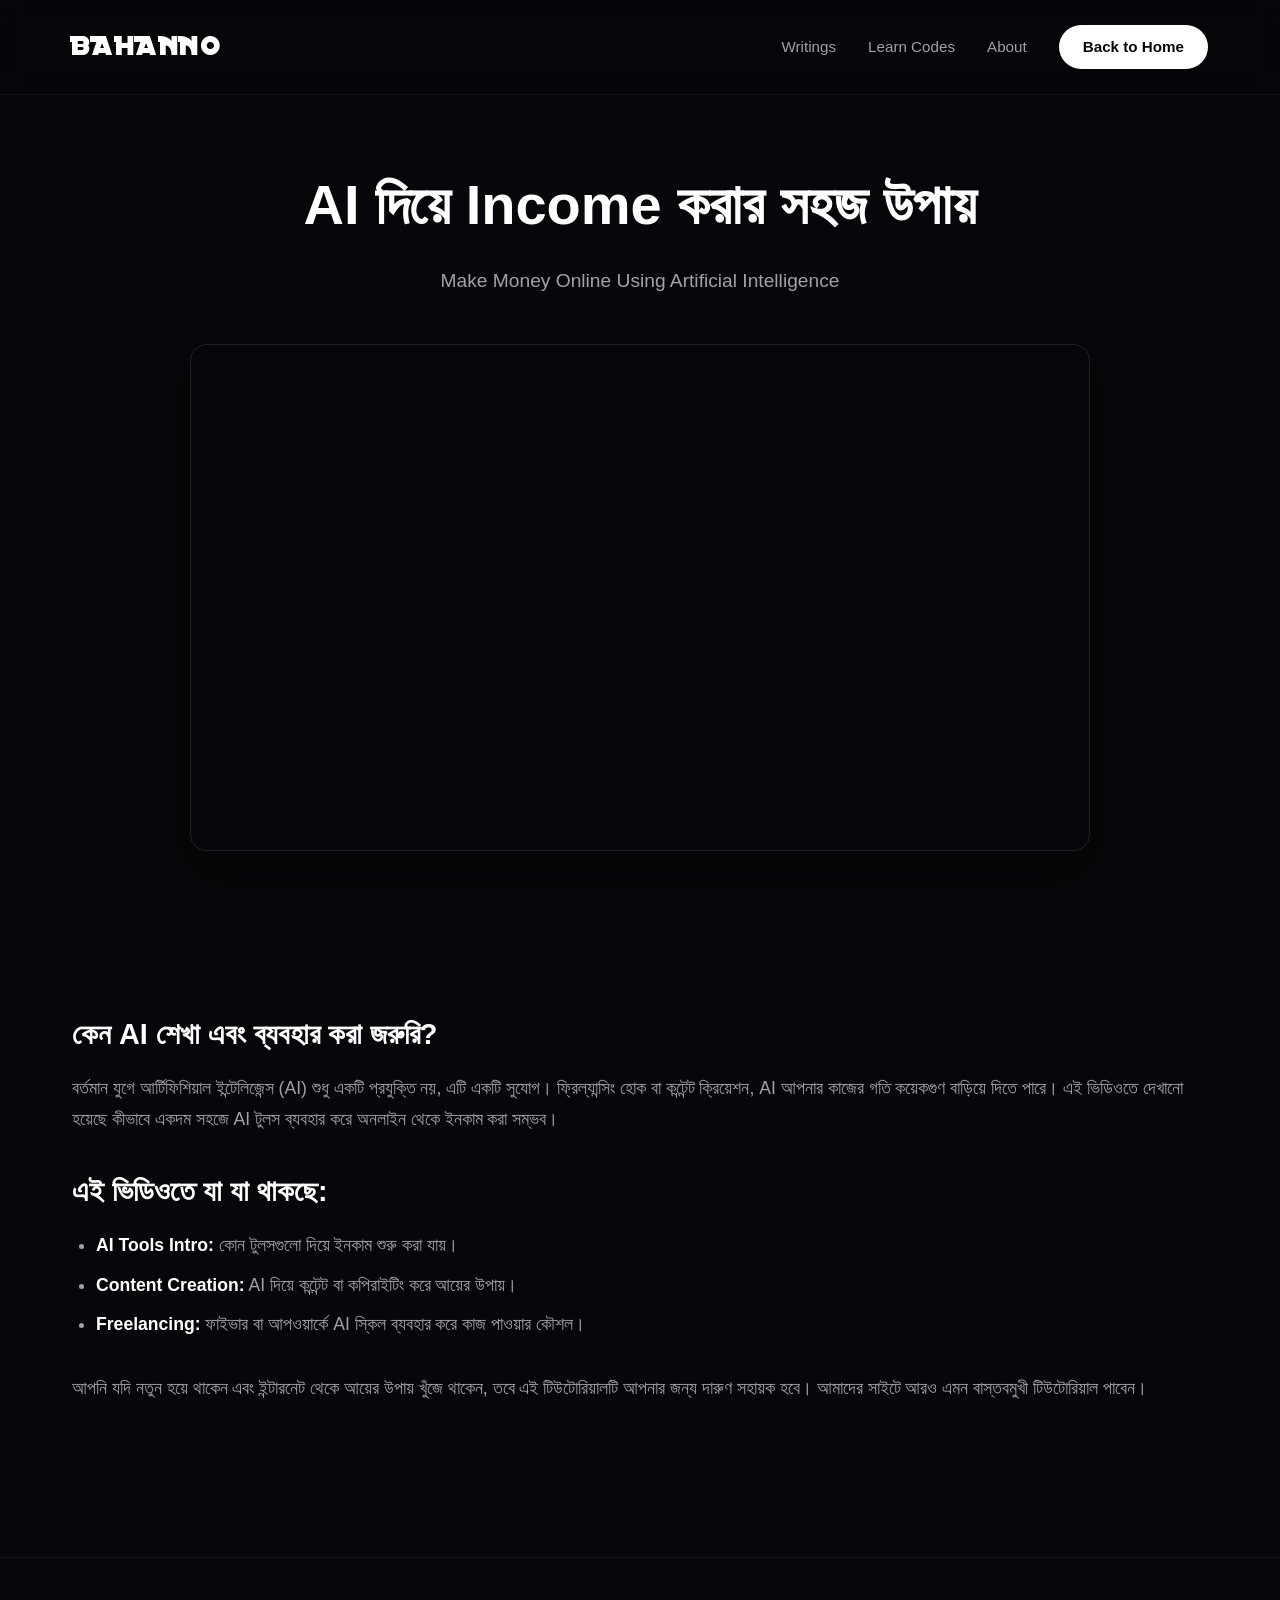
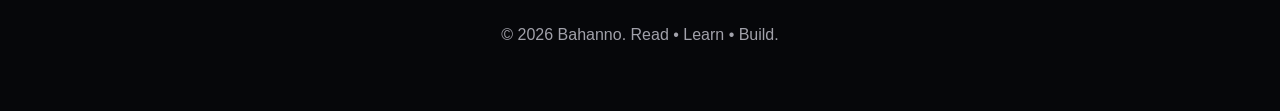
==== ai-income.html @ 99057a52 "Feat: Added AI Income video tutorial page and implemented video grid on homepage" ====
<!DOCTYPE html>
<html lang="bn">
<head>
    <meta charset="UTF-8">
    <meta name="viewport" content="width=device-width, initial-scale=1.0">
    <title>AI দিয়ে Income করার সহজ উপায় | BAHANNO EdTech</title>
    <meta name="description" content="AI টুলস ব্যবহার করে ফ্রিল্যান্সিং এবং ইনকাম করার সহজ উপায়। Learn how to make money online using AI tools like ChatGPT. A complete Bangla guide.">
    <link href="https://api.fontshare.com/v2/css?f[]=clash-display@400,500,600,700&display=swap" rel="stylesheet">
    <link rel="stylesheet" href="style.css">
    <link rel="icon" href="favicon.svg" type="image/svg+xml">
</head>
<body>

    <nav class="navbar">
        <div class="nav-container">
            <a href="index.html" class="nav-logo">BAHANNO</a>
            <div class="nav-links">
                <a href="index.html#writings">Writings</a>
                <a href="index.html#codes">Learn Codes</a>
                <a href="index.html#about">About</a>
                <a href="index.html" class="nav-btn">Back to Home</a>
            </div>
        </div>
    </nav>

    <section class="tutorial-hero">
        <div class="container">
            <h1 class="tutorial-title">AI দিয়ে Income করার সহজ উপায়</h1>
            <p class="tutorial-subtitle">Make Money Online Using Artificial Intelligence</p>
            
            <div class="video-container">
                <!-- AI Income Video Embed -->
                <iframe 
                    src="https://www.youtube.com/embed/qOEmfNLzgrk" 
                    title="AI দিয়ে Income করার সহজ উপায়" 
                    frameborder="0" 
                    allow="accelerometer; autoplay; clipboard-write; encrypted-media; gyroscope; picture-in-picture" 
                    allowfullscreen>
                </iframe>
            </div>
        </div>
    </section>

    <section class="tutorial-content">
        <div class="container">
            <h2>কেন AI শেখা এবং ব্যবহার করা জরুরি?</h2>
            <p>বর্তমান যুগে আর্টিফিশিয়াল ইন্টেলিজেন্স (AI) শুধু একটি প্রযুক্তি নয়, এটি একটি সুযোগ। ফ্রিল্যান্সিং হোক বা কন্টেন্ট ক্রিয়েশন, AI আপনার কাজের গতি কয়েকগুণ বাড়িয়ে দিতে পারে। এই ভিডিওতে দেখানো হয়েছে কীভাবে একদম সহজে AI টুলস ব্যবহার করে অনলাইন থেকে ইনকাম করা সম্ভব।</p>
            
            <h2>এই ভিডিওতে যা যা থাকছে:</h2>
            <ul>
                <li><strong>AI Tools Intro:</strong> কোন টুলসগুলো দিয়ে ইনকাম শুরু করা যায়।</li>
                <li><strong>Content Creation:</strong> AI দিয়ে কন্টেন্ট বা কপিরাইটিং করে আয়ের উপায়।</li>
                <li><strong>Freelancing:</strong> ফাইভার বা আপওয়ার্কে AI স্কিল ব্যবহার করে কাজ পাওয়ার কৌশল।</li>
            </ul>

            <p>আপনি যদি নতুন হয়ে থাকেন এবং ইন্টারনেট থেকে আয়ের উপায় খুঁজে থাকেন, তবে এই টিউটোরিয়ালটি আপনার জন্য দারুণ সহায়ক হবে। আমাদের সাইটে আরও এমন বাস্তবমুখী টিউটোরিয়াল পাবেন।</p>
        </div>
    </section>

    <footer>
        <div class="footer-content">
            <p>&copy; 2026 Bahanno. Read • Learn • Build.</p>
        </div>
    </footer>

</body>
</html>
---- style.css ----
/* =========================================
   BAHANNO - TEXT-BASED EDTECH PLATFORM
   ========================================= */
@font-face {
    font-family: 'Bahanno Display';
    src: url('fonts/distant-galaxy.ttf') format('truetype');
    font-weight: normal;
    font-style: normal;
    font-display: swap;
}

:root {
    --bg-color: #06070A; 
    --text-main: #FFFFFF;
    --text-muted: #A1A1AA;
    --accent: #6366f1; 
    --font-logo: 'Bahanno Display', sans-serif;
    --font-body: 'Clash Display', sans-serif;
}

* { margin: 0; padding: 0; box-sizing: border-box; }
html { scroll-behavior: smooth; }

body {
    background-color: var(--bg-color);
    color: var(--text-muted);
    font-family: var(--font-body);
    line-height: 1.6;
    overflow-x: hidden;
}

.container { max-width: 1200px; margin: 0 auto; padding: 0 2rem; }

/* Navbar */
.navbar {
    position: fixed;
    top: 0; left: 0; width: 100%;
    padding: 1.5rem 0;
    background: rgba(6, 7, 10, 0.85);
    backdrop-filter: blur(12px);
    -webkit-backdrop-filter: blur(12px);
    border-bottom: 1px solid rgba(255, 255, 255, 0.05);
    z-index: 1000;
}

.nav-container {
    max-width: 1200px; margin: 0 auto; padding: 0 2rem;
    display: flex; justify-content: space-between; align-items: center;
}

.nav-logo {
    font-family: var(--font-logo);
    color: var(--text-main);
    font-size: 1.8rem;
    text-decoration: none;
    letter-spacing: 0.05em;
}

.nav-links { display: flex; align-items: center; gap: 2rem; }
.nav-links a { 
    color: var(--text-muted); 
    text-decoration: none; 
    font-size: 0.95rem; 
    transition: color 0.3s; 
}
.nav-links a:hover { color: var(--text-main); }

.nav-btn {
    background: var(--text-main); 
    color: var(--bg-color) !important;
    padding: 0.6rem 1.5rem; 
    border-radius: 50px; 
    font-weight: 600;
}

/* Hero */
.hero {
    height: 90vh;
    display: flex; align-items: center; justify-content: center;
    text-align: center; position: relative; padding: 0 2rem;
}

.hero::before {
    content: ''; position: absolute; top: 50%; left: 50%;
    transform: translate(-50%, -50%); width: 100vw; height: 100vw;
    background: radial-gradient(circle, rgba(99, 102, 241, 0.1) 0%, rgba(6, 7, 10, 0) 65%);
    z-index: -1; pointer-events: none;
}

.hero-content { max-width: 800px; animation: fadeInUp 1.2s ease forwards; opacity: 0; transform: translateY(20px); }

.brand-name {
    font-family: var(--font-logo); font-size: clamp(4rem, 12vw, 8rem);
    color: var(--text-main); letter-spacing: 0.05em; margin-bottom: 1rem; line-height: 1;
}

.headline { font-size: clamp(1.8rem, 5vw, 3.5rem); color: var(--text-main); font-weight: 500; margin-bottom: 1.5rem; letter-spacing: -0.02em; }
.hero-subtext { font-size: clamp(1rem, 2vw, 1.2rem); max-width: 600px; margin: 0 auto; }

/* Marquee */
.marquee-container { overflow: hidden; border-top: 1px solid rgba(255,255,255,0.05); border-bottom: 1px solid rgba(255,255,255,0.05); padding: 1rem 0; background: var(--bg-color); }
.marquee-track { display: inline-flex; animation: marquee 25s linear infinite; }
.marquee-track span { font-size: 0.8rem; letter-spacing: 0.3em; color: var(--text-main); opacity: 0.4; text-transform: uppercase; padding-right: 1.5rem; }

/* Sections */
.section-title { color: var(--text-main); font-size: clamp(2rem, 4vw, 2.5rem); text-align: center; margin-bottom: 3rem; font-weight: 600; }
.section-subtitle { text-align: center; margin-bottom: 3rem; margin-top: -2rem; font-size: 1.1rem; }

/* Writings Grid */
.writings { padding: 8rem 0; border-bottom: 1px solid rgba(255,255,255,0.05); }
.article-grid { display: grid; grid-template-columns: repeat(auto-fit, minmax(320px, 1fr)); gap: 2rem; }

.article-card {
    background: rgba(255,255,255,0.02); 
    border: 1px solid rgba(255,255,255,0.08);
    padding: 2.5rem 2rem; border-radius: 12px; transition: all 0.3s ease;
    display: flex; flex-direction: column;
}
.article-card:hover { transform: translateY(-5px); border-color: var(--accent); background: rgba(99, 102, 241, 0.03); }

.article-meta { display: flex; justify-content: space-between; margin-bottom: 1rem; font-size: 0.8rem; text-transform: uppercase; letter-spacing: 0.05em; }
.tag { color: var(--accent); font-weight: 600; }
.read-time { color: var(--text-muted); }

.article-card h3 { color: var(--text-main); font-size: 1.5rem; margin-bottom: 1rem; line-height: 1.3; }
.article-card p { margin-bottom: 1.5rem; flex-grow: 1; font-size: 0.95rem; }

.read-more { color: var(--text-main); text-decoration: none; font-weight: 500; font-size: 0.9rem; transition: color 0.3s; }
.read-more:hover { color: var(--accent); }

/* Learn Codes / Video Section */
.learn-codes { padding: 8rem 0; position: relative; }
.learn-codes::before { content: ''; position: absolute; top: 50%; left: 50%; transform: translate(-50%, -50%); width: 80vw; height: 80vw; background: radial-gradient(circle, rgba(99, 102, 241, 0.08) 0%, rgba(10, 11, 16, 0) 60%); z-index: -1; pointer-events: none; }

.video-container {
    max-width: 900px;
    margin: 0 auto;
    border-radius: 16px;
    overflow: hidden;
    border: 1px solid rgba(255,255,255,0.1);
    box-shadow: 0 20px 40px rgba(0,0,0,0.5);
    aspect-ratio: 16 / 9;
}

.video-container iframe { width: 100%; height: 100%; }

.video-caption { text-align: center; margin-top: 1.5rem; font-size: 0.95rem; color: var(--text-muted); }

/* About */
.about { padding: 8rem 0; border-top: 1px solid rgba(255,255,255,0.05); }
.about-text { font-size: 1.15rem; max-width: 800px; margin: 0 auto; text-align: center; line-height: 1.8; }

/* Footer */
footer { padding: 4rem 2rem; border-top: 1px solid rgba(255,255,255,0.05); text-align: center; }
.footer-content { display: flex; flex-direction: column; align-items: center; gap: 1rem; }
.footer-link { color: var(--accent); text-decoration: none; font-size: 0.95rem; transition: color 0.3s; }
.footer-link:hover { color: var(--text-main); }

@keyframes marquee { 0% { transform: translateX(0); } 100% { transform: translateX(-50%); } }
@keyframes fadeInUp { to { opacity: 1; transform: translateY(0); } }

/* Mobile */
@media (max-width: 768px) {
    .nav-links { display: none; }
    .navbar { padding: 1rem 0; }
    .article-grid { grid-template-columns: 1fr; }
    .hero { height: 80vh; }
}

/* =========================================
   TUTORIAL PAGE & VIDEO CARD STYLES
   ========================================= */
.tutorial-hero { padding: 10rem 0 4rem 0; text-align: center; }
.tutorial-title { color: var(--text-main); font-size: clamp(2rem, 5vw, 3.5rem); font-weight: 600; margin-bottom: 1rem; }
.tutorial-subtitle { color: var(--text-muted); font-size: 1.2rem; margin-bottom: 3rem; }

.tutorial-content { padding: 4rem 0 8rem 0; }
.tutorial-content h2 { color: var(--text-main); font-size: 1.8rem; margin: 2rem 0 1rem 0; }
.tutorial-content p { font-size: 1.1rem; line-height: 1.8; margin-bottom: 1.5rem; color: var(--text-muted); }
.tutorial-content ul { margin: 1rem 0 2rem 1.5rem; font-size: 1.1rem; line-height: 1.8; }
.tutorial-content li { margin-bottom: 0.5rem; color: var(--text-muted); }
.tutorial-content strong { color: var(--text-main); }

/* Homepage Video Card */
.video-card {
    max-width: 900px; margin: 0 auto; border-radius: 16px; overflow: hidden;
    position: relative; cursor: pointer; border: 1px solid rgba(255,255,255,0.1);
    transition: transform 0.3s ease, box-shadow 0.3s ease;
}
.video-card:hover { transform: translateY(-5px); box-shadow: 0 20px 40px rgba(0,0,0,0.6); }
.video-thumbnail { width: 100%; display: block; aspect-ratio: 16/9; object-fit: cover; opacity: 0.7; transition: opacity 0.3s ease; }
.video-card:hover .video-thumbnail { opacity: 1; }
.video-overlay {
    position: absolute; top: 0; left: 0; width: 100%; height: 100%;
    display: flex; flex-direction: column; justify-content: center; align-items: center;
    background: rgba(0,0,0,0.5); text-align: center; padding: 2rem;
}
.video-overlay h3 { color: #fff; font-size: 1.5rem; margin-bottom: 1rem; font-weight: 600; text-shadow: 0 2px 4px rgba(0,0,0,0.8); }
.video-overlay p { color: var(--accent); font-size: 1rem; font-weight: 600; text-transform: uppercase; letter-spacing: 0.1em; background: #fff; padding: 0.5rem 1.5rem; border-radius: 50px; }

/* =========================================
   VIDEO GRID & NEW CARD STYLES
   ========================================= */
.video-grid {
    display: grid;
    grid-template-columns: repeat(auto-fit, minmax(300px, 1fr));
    gap: 2rem;
    max-width: 1000px;
    margin: 0 auto;
}

.video-card {
    position: relative; 
    cursor: pointer; 
    border-radius: 12px; 
    overflow: hidden;
    border: 1px solid rgba(255,255,255,0.08);
    transition: transform 0.3s ease, box-shadow 0.3s ease;
    background: #000;
}

.video-card:hover {
    transform: translateY(-5px);
    box-shadow: 0 15px 30px rgba(0,0,0,0.5);
    border-color: var(--accent);
}

.video-thumbnail {
    width: 100%; 
    display: block; 
    aspect-ratio: 16/9; 
    object-fit: cover; 
    opacity: 0.75; 
    transition: opacity 0.3s ease;
}

.video-card:hover .video-thumbnail {
    opacity: 1;
}

.video-overlay {
    position: absolute; 
    top: 0; left: 0; 
    width: 100%; height: 100%;
    display: flex; 
    flex-direction: column; 
    justify-content: center; 
    align-items: center;
    background: rgba(0,0,0,0.4); 
    text-align: center; 
    padding: 1.5rem;
    transition: background 0.3s ease;
}

.video-card:hover .video-overlay {
    background: rgba(0,0,0,0.2);
}

.video-overlay h3 { 
    color: #fff; 
    font-size: 1.3rem; 
    margin-bottom: 0.5rem; 
    font-weight: 600; 
    text-shadow: 0 2px 4px rgba(0,0,0,0.8); 
}

.video-overlay p { 
    color: var(--bg-color); 
    font-size: 0.85rem; 
    font-weight: 600; 
    text-transform: uppercase; 
    letter-spacing: 0.1em; 
    background: var(--text-main); 
    padding: 0.4rem 1.2rem; 
    border-radius: 50px;
    transition: transform 0.3s ease;
}

.video-card:hover .video-overlay p {
    transform: scale(1.05);
}
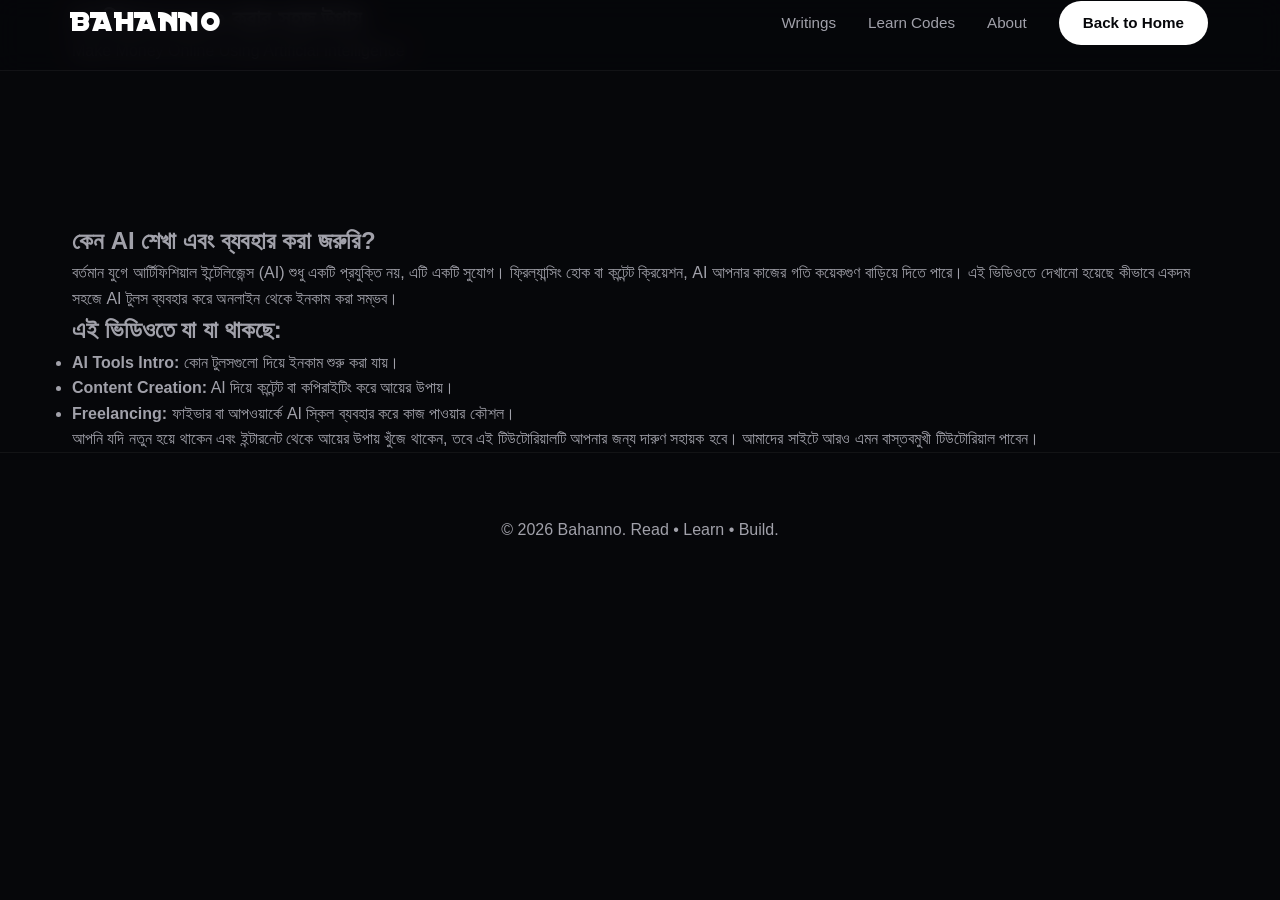
==== commit 8597dbce: "Feat: Turned BAHANNO into a PWA with offline support and native app styles" ====
--- a/ai-income.html
+++ b/ai-income.html
@@ -8,6 +8,23 @@
     <link href="https://api.fontshare.com/v2/css?f[]=clash-display@400,500,600,700&display=swap" rel="stylesheet">
     <link rel="stylesheet" href="style.css">
     <link rel="icon" href="favicon.svg" type="image/svg+xml">
+
+    <link rel="manifest" href="manifest.json">
+    <meta name="theme-color" content="#0A0B10">
+    <meta name="apple-mobile-web-app-capable" content="yes">
+    <meta name="apple-mobile-web-app-status-bar-style" content="black-translucent">
+    <meta name="apple-mobile-web-app-title" content="BAHANNO">
+    
+    <script>
+        if ('serviceWorker' in navigator) {
+            window.addEventListener('load', () => {
+                navigator.serviceWorker.register('./sw.js')
+                .then(reg => console.log('SW registered!'))
+                .catch(err => console.log('SW registration failed', err));
+            });
+        }
+    </script>
+
 </head>
 <body>
 
--- a/style.css
+++ b/style.css
@@ -1,5 +1,5 @@
 /* =========================================
-   BAHANNO - TEXT-BASED EDTECH PLATFORM
+   BAHANNO - GLOBAL SOCIAL MEDIA UI (V5)
    ========================================= */
 @font-face {
     font-family: 'Bahanno Display';
@@ -33,129 +33,169 @@
 
 /* Navbar */
 .navbar {
-    position: fixed;
-    top: 0; left: 0; width: 100%;
+    position: fixed; top: 0; left: 0; width: 100%;
     padding: 1.5rem 0;
     background: rgba(6, 7, 10, 0.85);
     backdrop-filter: blur(12px);
-    -webkit-backdrop-filter: blur(12px);
     border-bottom: 1px solid rgba(255, 255, 255, 0.05);
     z-index: 1000;
 }
-
 .nav-container {
     max-width: 1200px; margin: 0 auto; padding: 0 2rem;
     display: flex; justify-content: space-between; align-items: center;
 }
-
 .nav-logo {
-    font-family: var(--font-logo);
-    color: var(--text-main);
-    font-size: 1.8rem;
-    text-decoration: none;
-    letter-spacing: 0.05em;
-}
-
+    font-family: var(--font-logo); color: var(--text-main);
+    font-size: 1.8rem; text-decoration: none; letter-spacing: 0.05em;
+}
 .nav-links { display: flex; align-items: center; gap: 2rem; }
-.nav-links a { 
-    color: var(--text-muted); 
-    text-decoration: none; 
-    font-size: 0.95rem; 
-    transition: color 0.3s; 
-}
+.nav-links a { color: var(--text-muted); text-decoration: none; font-size: 0.95rem; transition: color 0.3s; }
 .nav-links a:hover { color: var(--text-main); }
-
 .nav-btn {
-    background: var(--text-main); 
-    color: var(--bg-color) !important;
-    padding: 0.6rem 1.5rem; 
-    border-radius: 50px; 
-    font-weight: 600;
-}
-
-/* Hero */
+    background: var(--text-main); color: var(--bg-color) !important;
+    padding: 0.6rem 1.5rem; border-radius: 50px; font-weight: 600;
+}
+
+/* Hero Section */
 .hero {
-    height: 90vh;
-    display: flex; align-items: center; justify-content: center;
+    height: 100vh; display: flex; align-items: center; justify-content: center;
     text-align: center; position: relative; padding: 0 2rem;
 }
-
 .hero::before {
     content: ''; position: absolute; top: 50%; left: 50%;
     transform: translate(-50%, -50%); width: 100vw; height: 100vw;
-    background: radial-gradient(circle, rgba(99, 102, 241, 0.1) 0%, rgba(6, 7, 10, 0) 65%);
+    background: radial-gradient(circle, rgba(99, 102, 241, 0.15) 0%, rgba(6, 7, 10, 0) 65%);
     z-index: -1; pointer-events: none;
 }
-
 .hero-content { max-width: 800px; animation: fadeInUp 1.2s ease forwards; opacity: 0; transform: translateY(20px); }
-
 .brand-name {
-    font-family: var(--font-logo); font-size: clamp(4rem, 12vw, 8rem);
+    font-family: var(--font-logo); font-size: clamp(4rem, 12vw, 9rem);
     color: var(--text-main); letter-spacing: 0.05em; margin-bottom: 1rem; line-height: 1;
 }
-
-.headline { font-size: clamp(1.8rem, 5vw, 3.5rem); color: var(--text-main); font-weight: 500; margin-bottom: 1.5rem; letter-spacing: -0.02em; }
-.hero-subtext { font-size: clamp(1rem, 2vw, 1.2rem); max-width: 600px; margin: 0 auto; }
+.headline { font-size: clamp(1.5rem, 4vw, 2.5rem); color: var(--text-main); font-weight: 500; margin-bottom: 1.5rem; letter-spacing: -0.02em; }
+.hero-subtext { font-size: clamp(1rem, 2vw, 1.2rem); max-width: 600px; margin: 0 auto 2.5rem auto; }
+.hero-buttons { display: flex; gap: 1rem; justify-content: center; flex-wrap: wrap; }
+
+.primary-btn {
+    display: inline-block; background: var(--text-main); color: var(--bg-color);
+    padding: 1rem 2.5rem; border-radius: 50px; text-decoration: none;
+    font-weight: 600; font-size: 1rem; transition: all 0.3s ease; border: none; cursor: pointer;
+}
+.primary-btn:hover { transform: translateY(-3px); box-shadow: 0 10px 25px rgba(255,255,255,0.2); }
+
+.secondary-btn {
+    display: inline-block; background: transparent; color: var(--text-main);
+    padding: 1rem 2.5rem; border-radius: 50px; text-decoration: none;
+    font-weight: 600; font-size: 1rem; transition: all 0.3s ease;
+    border: 1px solid rgba(255,255,255,0.2);
+}
+.secondary-btn:hover { background: rgba(255,255,255,0.05); border-color: rgba(255,255,255,0.5); }
 
 /* Marquee */
 .marquee-container { overflow: hidden; border-top: 1px solid rgba(255,255,255,0.05); border-bottom: 1px solid rgba(255,255,255,0.05); padding: 1rem 0; background: var(--bg-color); }
 .marquee-track { display: inline-flex; animation: marquee 25s linear infinite; }
 .marquee-track span { font-size: 0.8rem; letter-spacing: 0.3em; color: var(--text-main); opacity: 0.4; text-transform: uppercase; padding-right: 1.5rem; }
 
-/* Sections */
+/* Sections General */
 .section-title { color: var(--text-main); font-size: clamp(2rem, 4vw, 2.5rem); text-align: center; margin-bottom: 3rem; font-weight: 600; }
-.section-subtitle { text-align: center; margin-bottom: 3rem; margin-top: -2rem; font-size: 1.1rem; }
-
-/* Writings Grid */
-.writings { padding: 8rem 0; border-bottom: 1px solid rgba(255,255,255,0.05); }
-.article-grid { display: grid; grid-template-columns: repeat(auto-fit, minmax(320px, 1fr)); gap: 2rem; }
-
-.article-card {
-    background: rgba(255,255,255,0.02); 
-    border: 1px solid rgba(255,255,255,0.08);
-    padding: 2.5rem 2rem; border-radius: 12px; transition: all 0.3s ease;
-    display: flex; flex-direction: column;
-}
-.article-card:hover { transform: translateY(-5px); border-color: var(--accent); background: rgba(99, 102, 241, 0.03); }
-
-.article-meta { display: flex; justify-content: space-between; margin-bottom: 1rem; font-size: 0.8rem; text-transform: uppercase; letter-spacing: 0.05em; }
-.tag { color: var(--accent); font-weight: 600; }
-.read-time { color: var(--text-muted); }
-
-.article-card h3 { color: var(--text-main); font-size: 1.5rem; margin-bottom: 1rem; line-height: 1.3; }
-.article-card p { margin-bottom: 1.5rem; flex-grow: 1; font-size: 0.95rem; }
-
-.read-more { color: var(--text-main); text-decoration: none; font-weight: 500; font-size: 0.9rem; transition: color 0.3s; }
-.read-more:hover { color: var(--accent); }
-
-/* Learn Codes / Video Section */
-.learn-codes { padding: 8rem 0; position: relative; }
-.learn-codes::before { content: ''; position: absolute; top: 50%; left: 50%; transform: translate(-50%, -50%); width: 80vw; height: 80vw; background: radial-gradient(circle, rgba(99, 102, 241, 0.08) 0%, rgba(10, 11, 16, 0) 60%); z-index: -1; pointer-events: none; }
-
-.video-container {
-    max-width: 900px;
-    margin: 0 auto;
-    border-radius: 16px;
-    overflow: hidden;
-    border: 1px solid rgba(255,255,255,0.1);
-    box-shadow: 0 20px 40px rgba(0,0,0,0.5);
-    aspect-ratio: 16 / 9;
-}
-
-.video-container iframe { width: 100%; height: 100%; }
-
-.video-caption { text-align: center; margin-top: 1.5rem; font-size: 0.95rem; color: var(--text-muted); }
-
-/* About */
 .about { padding: 8rem 0; border-top: 1px solid rgba(255,255,255,0.05); }
 .about-text { font-size: 1.15rem; max-width: 800px; margin: 0 auto; text-align: center; line-height: 1.8; }
 
+/* Features */
+.features { padding: 8rem 0; position: relative; }
+.features::before { content: ''; position: absolute; top: 50%; left: 50%; transform: translate(-50%, -50%); width: 80vw; height: 80vw; background: radial-gradient(circle, rgba(99, 102, 241, 0.08) 0%, rgba(10, 11, 16, 0) 60%); z-index: -1; pointer-events: none; }
+.grid-3 { display: grid; grid-template-columns: repeat(auto-fit, minmax(300px, 1fr)); gap: 2rem; }
+
+.feature-card {
+    background: rgba(255,255,255,0.02); border: 1px solid rgba(255,255,255,0.08);
+    padding: 3rem 2rem; border-radius: 16px; transition: all 0.4s ease;
+}
+.feature-card:hover { transform: translateY(-8px); border-color: var(--accent); background: rgba(99, 102, 241, 0.05); }
+.icon-wrapper { margin-bottom: 1.5rem; color: var(--text-main); }
+.icon-wrapper svg { width: 42px; height: 42px; transition: color 0.3s; }
+.feature-card:hover .icon-wrapper svg { color: var(--accent); }
+.feature-card h3 { color: var(--text-main); font-size: 1.5rem; margin-bottom: 1rem; }
+
 /* Footer */
 footer { padding: 4rem 2rem; border-top: 1px solid rgba(255,255,255,0.05); text-align: center; }
-.footer-content { display: flex; flex-direction: column; align-items: center; gap: 1rem; }
-.footer-link { color: var(--accent); text-decoration: none; font-size: 0.95rem; transition: color 0.3s; }
-.footer-link:hover { color: var(--text-main); }
-
+.footer-logo { font-family: var(--font-logo); font-size: 2rem; color: var(--text-main); margin-bottom: 1rem; }
+.footer-links { display: flex; justify-content: center; gap: 2rem; margin-top: 1.5rem; }
+.footer-links a { color: var(--text-muted); text-decoration: none; font-size: 0.9rem; transition: color 0.3s; }
+.footer-links a:hover { color: var(--text-main); }
+
+/* =========================================
+   AUTHENTICATION PAGE STYLES
+   ========================================= */
+.auth-section { min-height: 100vh; display: flex; align-items: center; justify-content: center; padding: 2rem; position: relative; }
+.auth-section::before { content: ''; position: absolute; top: 50%; left: 50%; transform: translate(-50%, -50%); width: 100vw; height: 100vw; background: radial-gradient(circle, rgba(99, 102, 241, 0.15) 0%, rgba(6, 7, 10, 0) 60%); z-index: -1; pointer-events: none; }
+.auth-container { width: 100%; max-width: 450px; }
+.auth-card { background: rgba(20, 20, 25, 0.6); backdrop-filter: blur(20px); -webkit-backdrop-filter: blur(20px); border: 1px solid rgba(255, 255, 255, 0.1); border-radius: 16px; padding: 3rem 2.5rem; box-shadow: 0 20px 40px rgba(0,0,0,0.5); }
+.auth-title { color: var(--text-main); font-size: 1.8rem; margin-bottom: 0.5rem; text-align: center; }
+.auth-subtitle { color: var(--text-muted); font-size: 0.95rem; margin-bottom: 2rem; text-align: center; }
+.input-group { margin-bottom: 1.5rem; }
+.input-group label { display: block; color: var(--text-muted); font-size: 0.85rem; margin-bottom: 0.5rem; text-transform: uppercase; letter-spacing: 0.05em; }
+.input-group input { width: 100%; padding: 0.8rem 1rem; background: rgba(255,255,255,0.03); border: 1px solid rgba(255,255,255,0.1); border-radius: 8px; color: var(--text-main); font-family: var(--font-body); font-size: 1rem; transition: border-color 0.3s ease, background 0.3s ease; }
+.input-group input:focus { outline: none; border-color: var(--accent); background: rgba(99, 102, 241, 0.05); }
+.w-100 { width: 100%; display: block; cursor: pointer; border: none; }
+.auth-toggle { color: var(--text-muted); font-size: 0.9rem; text-align: center; margin-top: 1.5rem; }
+.auth-toggle a { color: var(--accent); text-decoration: none; font-weight: 600; }
+.auth-toggle a:hover { text-decoration: underline; }
+.auth-message { margin-top: 1rem; text-align: center; font-size: 0.9rem; display: none; padding: 0.8rem; border-radius: 8px; background: rgba(255,255,255,0.05); }
+
+/* =========================================
+   FEED & POSTS STYLES
+   ========================================= */
+.feed-section { padding: 8rem 0 4rem 0; min-height: 100vh; }
+.feed-layout { max-width: 600px; }
+
+.create-post-card { background: rgba(255, 255, 255, 0.02); border: 1px solid rgba(255, 255, 255, 0.08); border-radius: 12px; padding: 1.5rem; margin-bottom: 2rem; }
+.create-post-card h2 { color: var(--text-main); font-size: 1.2rem; margin-bottom: 1rem; }
+
+#post-content { width: 100%; min-height: 80px; background: transparent; border: none; color: var(--text-main); font-family: var(--font-body); font-size: 1.05rem; resize: none; outline: none; }
+#post-content::placeholder { color: rgba(255,255,255,0.3); }
+
+.post-actions { display: flex; justify-content: space-between; align-items: center; margin-top: 1rem; border-top: 1px solid rgba(255,255,255,0.05); padding-top: 1rem; }
+#char-count { color: var(--text-muted); font-size: 0.85rem; }
+
+.feed-container { display: flex; flex-direction: column; gap: 1.5rem; }
+
+.post-card { background: rgba(255, 255, 255, 0.02); border: 1px solid rgba(255, 255, 255, 0.08); border-radius: 12px; padding: 1.5rem; transition: border-color 0.3s ease; }
+.post-card:hover { border-color: rgba(255,255,255,0.2); }
+.post-header { display: flex; justify-content: space-between; margin-bottom: 1rem; font-size: 0.85rem; }
+.post-header strong { color: var(--text-main); }
+.post-header span { color: var(--text-muted); }
+.post-content { color: var(--text-main); font-size: 1.05rem; line-height: 1.6; word-break: break-word; }
+.loading-text, .empty-text, .error-text { text-align: center; color: var(--text-muted); padding: 2rem; }
+.error-text { color: #f87171; }
+
+/* Upload Area */
+.upload-area { margin-bottom: 1rem; border: 1px dashed rgba(255, 255, 255, 0.2); border-radius: 8px; overflow: hidden; background: rgba(255,255,255,0.01); }
+.upload-label { display: flex; flex-direction: column; align-items: center; justify-content: center; padding: 2rem; cursor: pointer; color: var(--text-muted); transition: background 0.3s ease; gap: 10px; }
+.upload-label:hover { background: rgba(255,255,255,0.05); color: var(--text-main); }
+.preview-container { display: flex; gap: 10px; padding: 10px; overflow-x: auto; display: none; background: #000; }
+.preview-thumb { height: 80px; width: 80px; object-fit: cover; border-radius: 4px; border: 1px solid rgba(255,255,255,0.2); }
+
+/* Post Tabs */
+.post-tabs { display: flex; gap: 1rem; margin-bottom: 1.5rem; border-bottom: 1px solid rgba(255,255,255,0.1); padding-bottom: 1rem; }
+.tab-btn { background: transparent; border: none; color: var(--text-muted); font-family: var(--font-body); font-size: 0.95rem; display: flex; align-items: center; gap: 0.5rem; cursor: pointer; transition: color 0.3s; }
+.tab-btn.active { color: var(--text-main); font-weight: 600; }
+
+/* Auto-Slideshow (Video Post) */
+.carousel-container { position: relative; width: 100%; aspect-ratio: 4/5; max-height: 500px; border-radius: 8px; overflow: hidden; margin: 1rem 0; background: #000; }
+.slideshow { width: 100%; height: 100%; position: relative; }
+.slide { position: absolute; top: 0; left: 0; width: 100%; height: 100%; object-fit: cover; opacity: 0; transition: opacity 0.5s ease-in-out; }
+.slide.active { opacity: 1; }
+.slide-dots { position: absolute; bottom: 10px; width: 100%; display: flex; justify-content: center; gap: 6px; }
+.dot { width: 6px; height: 6px; border-radius: 50%; background: rgba(255,255,255,0.4); transition: background 0.3s; }
+.dot.active { background: #fff; }
+
+/* Swipe Carousel (Image Post) */
+.swipe-carousel { display: flex; overflow-x: auto; scroll-snap-type: x mandatory; gap: 10px; margin: 1rem 0; border-radius: 8px; -webkit-overflow-scrolling: touch; }
+.swipe-carousel::-webkit-scrollbar { display: none; }
+.swipe-img { width: 100%; flex: 0 0 100%; scroll-snap-align: start; object-fit: cover; aspect-ratio: 4/5; max-height: 500px; border-radius: 8px; }
+.swipe-hint { text-align: center; color: var(--text-muted); font-size: 0.8rem; margin-bottom: 1rem; }
+
+/* Animations */
 @keyframes marquee { 0% { transform: translateX(0); } 100% { transform: translateX(-50%); } }
 @keyframes fadeInUp { to { opacity: 1; transform: translateY(0); } }
 
@@ -163,119 +203,1161 @@
 @media (max-width: 768px) {
     .nav-links { display: none; }
     .navbar { padding: 1rem 0; }
-    .article-grid { grid-template-columns: 1fr; }
-    .hero { height: 80vh; }
-}
-
-/* =========================================
-   TUTORIAL PAGE & VIDEO CARD STYLES
-   ========================================= */
-.tutorial-hero { padding: 10rem 0 4rem 0; text-align: center; }
-.tutorial-title { color: var(--text-main); font-size: clamp(2rem, 5vw, 3.5rem); font-weight: 600; margin-bottom: 1rem; }
-.tutorial-subtitle { color: var(--text-muted); font-size: 1.2rem; margin-bottom: 3rem; }
-
-.tutorial-content { padding: 4rem 0 8rem 0; }
-.tutorial-content h2 { color: var(--text-main); font-size: 1.8rem; margin: 2rem 0 1rem 0; }
-.tutorial-content p { font-size: 1.1rem; line-height: 1.8; margin-bottom: 1.5rem; color: var(--text-muted); }
-.tutorial-content ul { margin: 1rem 0 2rem 1.5rem; font-size: 1.1rem; line-height: 1.8; }
-.tutorial-content li { margin-bottom: 0.5rem; color: var(--text-muted); }
-.tutorial-content strong { color: var(--text-main); }
-
-/* Homepage Video Card */
-.video-card {
-    max-width: 900px; margin: 0 auto; border-radius: 16px; overflow: hidden;
-    position: relative; cursor: pointer; border: 1px solid rgba(255,255,255,0.1);
-    transition: transform 0.3s ease, box-shadow 0.3s ease;
-}
-.video-card:hover { transform: translateY(-5px); box-shadow: 0 20px 40px rgba(0,0,0,0.6); }
-.video-thumbnail { width: 100%; display: block; aspect-ratio: 16/9; object-fit: cover; opacity: 0.7; transition: opacity 0.3s ease; }
-.video-card:hover .video-thumbnail { opacity: 1; }
-.video-overlay {
-    position: absolute; top: 0; left: 0; width: 100%; height: 100%;
-    display: flex; flex-direction: column; justify-content: center; align-items: center;
-    background: rgba(0,0,0,0.5); text-align: center; padding: 2rem;
-}
-.video-overlay h3 { color: #fff; font-size: 1.5rem; margin-bottom: 1rem; font-weight: 600; text-shadow: 0 2px 4px rgba(0,0,0,0.8); }
-.video-overlay p { color: var(--accent); font-size: 1rem; font-weight: 600; text-transform: uppercase; letter-spacing: 0.1em; background: #fff; padding: 0.5rem 1.5rem; border-radius: 50px; }
-
-/* =========================================
-   VIDEO GRID & NEW CARD STYLES
-   ========================================= */
-.video-grid {
+    .brand-name { margin-top: 2rem; }
+    .hero-buttons { flex-direction: column; }
+}
+
+/* =========================================
+   BOTTOM NAVIGATION BAR
+   ========================================= */
+.bottom-nav {
+    position: fixed;
+    bottom: 0;
+    left: 0;
+    width: 100%;
+    height: 70px;
+    background: rgba(10, 11, 16, 0.85);
+    backdrop-filter: blur(15px);
+    -webkit-backdrop-filter: blur(15px);
+    border-top: 1px solid rgba(255, 255, 255, 0.08);
+    display: flex;
+    justify-content: space-around;
+    align-items: center;
+    z-index: 1000;
+    padding-bottom: env(safe-area-inset-bottom);
+}
+
+.nav-item {
+    display: flex;
+    flex-direction: column;
+    align-items: center;
+    justify-content: center;
+    gap: 4px;
+    color: var(--text-muted);
+    text-decoration: none;
+    font-family: var(--font-body);
+    font-size: 0.75rem;
+    transition: all 0.3s ease;
+    width: 60px;
+}
+
+.nav-item svg {
+    width: 24px;
+    height: 24px;
+    transition: transform 0.3s ease, color 0.3s ease;
+}
+
+.nav-item:hover, .nav-item.active {
+    color: var(--text-main);
+}
+
+.nav-item:hover svg {
+    transform: translateY(-2px);
+}
+
+.nav-item.active svg {
+    color: var(--text-main);
+}
+
+/* Add padding to bottom of feed so posts don't hide behind nav */
+.feed-section {
+    padding-bottom: 100px !important;
+}
+
+/* =========================================
+   LIKE & COMMENT STYLES
+   ========================================= */
+.post-actions-row {
+    display: flex;
+    gap: 1.5rem;
+    margin-top: 1rem;
+    padding-top: 1rem;
+    border-top: 1px solid rgba(255,255,255,0.05);
+}
+
+.action-btn {
+    background: transparent;
+    border: none;
+    color: var(--text-muted);
+    font-family: var(--font-body);
+    font-size: 0.9rem;
+    display: flex;
+    align-items: center;
+    gap: 0.5rem;
+    cursor: pointer;
+    transition: color 0.3s ease;
+}
+
+.action-btn svg {
+    width: 20px;
+    height: 20px;
+    transition: fill 0.3s ease, stroke 0.3s ease;
+}
+
+/* Like Button Active State */
+.like-btn.liked {
+    color: #ef4444; /* Red */
+}
+.like-btn.liked svg {
+    fill: #ef4444;
+    stroke: #ef4444;
+}
+
+/* Comments Section */
+.comments-section {
+    margin-top: 1rem;
+    padding-top: 1rem;
+    border-top: 1px dashed rgba(255,255,255,0.05);
+}
+
+.comments-list {
+    display: flex;
+    flex-direction: column;
+    gap: 0.5rem;
+    margin-bottom: 1rem;
+}
+
+.comment-item {
+    font-size: 0.9rem;
+    color: var(--text-main);
+    background: rgba(255,255,255,0.03);
+    padding: 0.5rem 1rem;
+    border-radius: 20px;
+    width: fit-content;
+    max-width: 90%;
+}
+.comment-item strong {
+    color: var(--text-muted);
+    margin-right: 0.5rem;
+}
+
+.comment-input-wrapper {
+    display: flex;
+    gap: 0.5rem;
+}
+
+.comment-input {
+    flex: 1;
+    background: rgba(255,255,255,0.05);
+    border: 1px solid rgba(255,255,255,0.1);
+    border-radius: 50px;
+    padding: 0.6rem 1rem;
+    color: var(--text-main);
+    font-family: var(--font-body);
+    font-size: 0.9rem;
+    outline: none;
+    transition: border-color 0.3s ease;
+}
+.comment-input:focus {
+    border-color: var(--text-muted);
+}
+
+.send-comment-btn {
+    background: var(--text-main);
+    color: var(--bg-color);
+    border: none;
+    padding: 0 1.2rem;
+    border-radius: 50px;
+    font-weight: 600;
+    cursor: pointer;
+    transition: transform 0.2s ease;
+}
+.send-comment-btn:active {
+    transform: scale(0.95);
+}
+
+/* =========================================
+   PREMIUM POST UI (Like Reference Image)
+   ========================================= */
+.post-card {
+    background: linear-gradient(180deg, #111218 0%, #0A0B10 100%);
+    border: 1px solid rgba(255, 255, 255, 0.08);
+    border-radius: 20px;
+    padding: 1.5rem;
+    margin-bottom: 1.5rem;
+    box-shadow: 0 10px 30px rgba(0,0,0,0.5);
+    transition: transform 0.3s ease;
+}
+.post-card:hover {
+    border-color: rgba(255, 255, 255, 0.15);
+}
+
+/* Header */
+.post-header {
+    display: flex;
+    align-items: center;
+    margin-bottom: 1rem;
+    gap: 12px;
+}
+
+.post-avatar {
+    width: 45px;
+    height: 45px;
+    border-radius: 50%;
+    object-fit: cover;
+    border: 1px solid rgba(255,255,255,0.1);
+}
+
+.post-user-info {
+    display: flex;
+    flex-direction: column;
+    flex-grow: 1;
+}
+
+.name-row {
+    display: flex;
+    align-items: center;
+    gap: 6px;
+}
+
+.name-row strong {
+    color: var(--text-main);
+    font-size: 1rem;
+    font-weight: 600;
+}
+
+.verified-icon {
+    width: 16px;
+    height: 16px;
+}
+
+.post-time {
+    color: var(--text-muted);
+    font-size: 0.8rem;
+    margin-top: 2px;
+}
+
+.more-options {
+    background: transparent;
+    border: none;
+    color: var(--text-muted);
+    font-size: 1.5rem;
+    cursor: pointer;
+    padding: 0 10px;
+}
+
+/* Hashtag Styling */
+.hashtag {
+    color: #f97316; /* Orange like reference */
+    font-weight: 500;
+    cursor: pointer;
+}
+.hashtag:hover {
+    text-decoration: underline;
+}
+
+/* Actions Row */
+.post-actions-row {
+    display: flex;
+    justify-content: space-between;
+    align-items: center;
+    margin-top: 1.2rem;
+    padding-top: 1rem;
+    border-top: 1px solid rgba(255,255,255,0.05);
+}
+
+.stats-left {
+    display: flex;
+    align-items: center;
+    gap: 1.2rem;
+}
+
+.stat-item {
+    display: flex;
+    align-items: center;
+    gap: 0.4rem;
+    color: var(--text-muted);
+    font-size: 0.9rem;
+    font-weight: 500;
+}
+.stat-item svg {
+    width: 18px;
+    height: 18px;
+}
+
+.action-btn {
+    background: transparent;
+    border: none;
+    color: var(--text-muted);
+    display: flex;
+    align-items: center;
+    gap: 0.4rem;
+    font-size: 0.9rem;
+    cursor: pointer;
+    transition: color 0.3s, transform 0.2s;
+}
+.action-btn:hover {
+    color: var(--text-main);
+    transform: scale(1.05);
+}
+.action-btn svg {
+    width: 22px;
+    height: 22px;
+}
+
+/* Liked State */
+.like-btn.liked {
+    color: #ef4444;
+}
+.like-btn.liked svg {
+    fill: #ef4444;
+    stroke: #ef4444;
+}
+
+.post-content {
+    font-size: 1rem;
+    line-height: 1.6;
+    margin-bottom: 1rem;
+}
+
+/* =========================================
+   CREATE POST MODAL STYLES
+   ========================================= */
+.modal-overlay {
+    position: fixed;
+    top: 0; left: 0; width: 100%; height: 100%;
+    background: rgba(0, 0, 0, 0.7);
+    backdrop-filter: blur(8px);
+    -webkit-backdrop-filter: blur(8px);
+    z-index: 2000;
+    display: flex;
+    align-items: center;
+    justify-content: center;
+    opacity: 0;
+    visibility: hidden;
+    transition: all 0.3s ease;
+}
+
+.modal-overlay.active {
+    opacity: 1;
+    visibility: visible;
+}
+
+.modal-content {
+    background: #13141A;
+    width: 100%;
+    max-width: 500px;
+    border-radius: 16px;
+    padding: 2rem;
+    position: relative;
+    border: 1px solid rgba(255, 255, 255, 0.05);
+    transform: translateY(20px);
+    transition: all 0.3s ease;
+    box-shadow: 0 20px 50px rgba(0,0,0,0.8);
+}
+
+.modal-overlay.active .modal-content {
+    transform: translateY(0);
+}
+
+.close-modal {
+    position: absolute;
+    top: 1rem; right: 1.5rem;
+    background: transparent;
+    border: none;
+    color: var(--text-muted);
+    font-size: 1.5rem;
+    cursor: pointer;
+    transition: color 0.3s;
+}
+.close-modal:hover { color: var(--text-main); }
+
+.modal-header h2 {
+    color: var(--text-main);
+    font-size: 1.4rem;
+    margin-bottom: 0.2rem;
+}
+.modal-header p {
+    color: var(--text-muted);
+    font-size: 0.85rem;
+    margin-bottom: 1.5rem;
+}
+
+.form-group { margin-bottom: 1rem; }
+.form-group label {
+    display: block;
+    color: var(--text-main);
+    font-size: 0.9rem;
+    margin-bottom: 0.5rem;
+}
+
+.form-group textarea {
+    width: 100%;
+    background: #1C1D24;
+    border: 1px solid rgba(255,255,255,0.05);
+    border-radius: 8px;
+    padding: 1rem;
+    color: var(--text-main);
+    font-family: var(--font-body);
+    font-size: 1rem;
+    resize: none;
+    min-height: 100px;
+    outline: none;
+}
+.form-group textarea:focus { border-color: rgba(255,255,255,0.2); }
+
+.form-row {
+    display: flex;
+    gap: 1rem;
+}
+.form-group.half { flex: 1; }
+
+.custom-select {
+    width: 100%;
+    background: #1C1D24;
+    border: 1px solid rgba(255,255,255,0.05);
+    border-radius: 8px;
+    padding: 0.8rem 1rem;
+    color: var(--text-main);
+    font-family: var(--font-body);
+    outline: none;
+    appearance: none;
+}
+
+.drag-drop-area {
+    border: 1.5px dashed #2C2D35;
+    border-radius: 12px;
+    padding: 2rem;
+    text-align: center;
+    background: #1C1D24;
+    cursor: pointer;
+    transition: border-color 0.3s;
+    position: relative;
+}
+.drag-drop-area:hover { border-color: var(--accent); }
+
+.drop-content { display: flex; flex-direction: column; align-items: center; gap: 0.5rem; color: var(--text-muted); }
+.drop-content svg { width: 30px; height: 30px; margin-bottom: 0.5rem; }
+.drop-content p { font-size: 0.9rem; margin: 0; }
+.drop-content span { font-size: 0.75rem; opacity: 0.7; }
+
+.preview-container { display: none; gap: 10px; margin-top: 10px; overflow-x: auto; justify-content: center; }
+.preview-thumb { height: 60px; width: 60px; object-fit: cover; border-radius: 6px; border: 1px solid rgba(255,255,255,0.2); }
+
+.modal-footer { margin-top: 2rem; text-align: right; }
+.generate-btn {
+    background: #10B981; /* Green from reference image */
+    color: #fff;
+    border: none;
+    padding: 0.8rem 2rem;
+    border-radius: 8px;
+    font-weight: 600;
+    font-size: 0.95rem;
+    cursor: pointer;
+    transition: all 0.3s ease;
+}
+.generate-btn:hover { background: #059669; transform: translateY(-2px); }
+.generate-btn:disabled { opacity: 0.5; cursor: not-allowed; }
+
+/* =========================================
+   NAV AVATAR STYLE
+   ========================================= */
+.nav-avatar-img {
+    width: 24px;
+    height: 24px;
+    border-radius: 50%;
+    object-fit: cover;
+    border: 1px solid rgba(255,255,255,0.2);
+    transition: border-color 0.3s;
+}
+
+.nav-item.active .nav-avatar-img {
+    border-color: var(--text-main);
+}
+
+/* =========================================
+   PROFILE PAGE STYLES
+   ========================================= */
+.profile-section {
+    padding-top: 80px; /* Space for navbar */
+    padding-bottom: 100px; /* Space for bottom nav */
+    min-height: 100vh;
+}
+
+.profile-container {
+    max-width: 800px;
+}
+
+.profile-header {
+    position: relative;
+    margin-bottom: 4rem;
+}
+
+.cover-photo {
+    width: 100%;
+    height: 200px;
+    background: linear-gradient(135deg, #1e1b4b 0%, #312e81 100%);
+    border-radius: 0 0 20px 20px;
+    position: relative;
+    box-shadow: inset 0 0 50px rgba(0,0,0,0.5);
+}
+
+.profile-avatar-wrapper {
+    position: absolute;
+    bottom: -50px;
+    left: 50%;
+    transform: translateX(-50%);
+    padding: 4px;
+    background: var(--bg-color);
+    border-radius: 50%;
+}
+
+.profile-avatar-large {
+    width: 110px;
+    height: 110px;
+    border-radius: 50%;
+    object-fit: cover;
+    display: block;
+    border: 3px solid rgba(255,255,255,0.1);
+}
+
+.profile-info {
+    text-align: center;
+    margin-bottom: 3rem;
+}
+
+.profile-info h2 {
+    color: var(--text-main);
+    font-size: 1.8rem;
+    font-weight: 600;
+    margin-bottom: 0.2rem;
+}
+
+.profile-info p {
+    color: var(--text-muted);
+    font-size: 1rem;
+    margin-bottom: 1.5rem;
+}
+
+.profile-stats {
+    display: flex;
+    justify-content: center;
+    gap: 2rem;
+}
+
+.stat-box {
+    display: flex;
+    flex-direction: column;
+    align-items: center;
+}
+
+.stat-box strong {
+    color: var(--text-main);
+    font-size: 1.2rem;
+    font-weight: 700;
+}
+
+.stat-box span {
+    color: var(--text-muted);
+    font-size: 0.8rem;
+    text-transform: uppercase;
+    letter-spacing: 0.05em;
+    margin-top: 2px;
+}
+
+/* User Posts Grid */
+.user-posts-section {
+    margin-top: 2rem;
+}
+
+.section-title-small {
+    color: var(--text-main);
+    font-size: 1.2rem;
+    margin-bottom: 1.5rem;
+    padding-bottom: 0.5rem;
+    border-bottom: 1px solid rgba(255,255,255,0.05);
+}
+
+.user-posts-grid {
     display: grid;
-    grid-template-columns: repeat(auto-fit, minmax(300px, 1fr));
-    gap: 2rem;
-    max-width: 1000px;
+    grid-template-columns: repeat(3, 1fr);
+    gap: 10px;
+}
+
+.user-post-thumb {
+    aspect-ratio: 1 / 1;
+    border-radius: 8px;
+    overflow: hidden;
+    background: #1c1d24;
+    display: flex;
+    align-items: center;
+    justify-content: center;
+    border: 1px solid rgba(255,255,255,0.05);
+    transition: transform 0.2s ease;
+    cursor: pointer;
+}
+
+.user-post-thumb:hover {
+    transform: scale(1.02);
+    border-color: rgba(255,255,255,0.2);
+}
+
+.user-post-thumb img {
+    width: 100%;
+    height: 100%;
+    object-fit: cover;
+}
+
+.text-post-thumb {
+    padding: 10px;
+    color: var(--text-muted);
+    font-size: 0.8rem;
+    text-align: center;
+    word-break: break-all;
+}
+
+/* Adjust Bottom Nav for profile page */
+.bottom-nav .nav-item.active .nav-avatar-img {
+    border-color: var(--text-main);
+    transform: scale(1.1);
+}
+
+/* =========================================
+   EDIT PROFILE STYLES
+   ========================================= */
+.custom-input {
+    width: 100%;
+    background: #1C1D24;
+    border: 1px solid rgba(255,255,255,0.05);
+    border-radius: 8px;
+    padding: 0.8rem 1rem;
+    color: var(--text-main);
+    font-family: var(--font-body);
+    outline: none;
+    font-size: 1rem;
+}
+.custom-input:focus { border-color: rgba(255,255,255,0.2); }
+
+/* Cover photo gradient */
+.cover-photo {
+    background: linear-gradient(135deg, #1e1b4b 0%, #4c1d95 100%); /* Deep purple */
+}
+
+/* =========================================
+   PREMIUM EDIT PROFILE MODAL STYLES
+   ========================================= */
+.avatar-upload-container {
+    display: flex;
+    flex-direction: column;
+    align-items: center;
+    margin-bottom: 2rem;
+}
+
+.avatar-preview-wrapper {
+    position: relative;
+    width: 100px;
+    height: 100px;
+    border-radius: 50%;
+    overflow: hidden;
+    border: 2px solid rgba(255, 255, 255, 0.1);
+    background: #1C1D24;
+    cursor: pointer;
+    transition: border-color 0.3s ease;
+}
+
+.avatar-preview-wrapper:hover {
+    border-color: var(--accent);
+}
+
+.avatar-preview-wrapper img {
+    width: 100%;
+    height: 100%;
+    object-fit: cover;
+}
+
+.camera-icon-overlay {
+    position: absolute;
+    bottom: 0; left: 0; width: 100%; height: 40%;
+    background: rgba(0, 0, 0, 0.6);
+    display: flex;
+    align-items: center;
+    justify-content: center;
+    opacity: 0;
+    transition: opacity 0.3s ease;
+    cursor: pointer;
+}
+
+.avatar-preview-wrapper:hover .camera-icon-overlay {
+    opacity: 1;
+}
+
+.upload-hint {
+    margin-top: 0.8rem;
+    font-size: 0.8rem;
+    color: var(--accent);
+    cursor: pointer;
+}
+
+.label-row {
+    display: flex;
+    justify-content: space-between;
+    align-items: center;
+    margin-bottom: 0.5rem;
+}
+
+.label-row label {
+    margin-bottom: 0 !important; /* Override default label margin */
+}
+
+#bio-count {
+    font-size: 0.75rem;
+    color: var(--text-muted);
+}
+
+/* =========================================
+   SEARCH PAGE STYLES
+   ========================================= */
+.search-container {
+    margin-bottom: 2rem;
+}
+
+.search-input {
+    width: 100%;
+    background: rgba(255,255,255,0.03);
+    border: 1px solid rgba(255,255,255,0.1);
+    border-radius: 50px;
+    padding: 1rem 1.5rem;
+    color: var(--text-main);
+    font-family: var(--font-body);
+    font-size: 1rem;
+    outline: none;
+    transition: border-color 0.3s;
+}
+.search-input:focus {
+    border-color: var(--text-muted);
+}
+
+.search-results {
+    display: flex;
+    flex-direction: column;
+    gap: 0.8rem;
+}
+
+.search-user-card {
+    display: flex;
+    align-items: center;
+    background: rgba(255,255,255,0.02);
+    border: 1px solid rgba(255,255,255,0.05);
+    padding: 1rem;
+    border-radius: 12px;
+    text-decoration: none;
+    transition: background 0.3s, border-color 0.3s;
+}
+.search-user-card:hover {
+    background: rgba(255,255,255,0.05);
+    border-color: rgba(255,255,255,0.1);
+}
+
+.search-avatar {
+    width: 50px;
+    height: 50px;
+    border-radius: 50%;
+    margin-right: 1rem;
+}
+
+.search-user-info {
+    display: flex;
+    flex-direction: column;
+    flex-grow: 1;
+}
+.search-user-info strong {
+    color: var(--text-main);
+    font-size: 1rem;
+}
+.search-user-info span {
+    color: var(--text-muted);
+    font-size: 0.85rem;
+}
+
+.follow-btn-small {
+    background: var(--text-main);
+    color: var(--bg-color);
+    border: none;
+    padding: 0.5rem 1rem;
+    border-radius: 50px;
+    font-weight: 600;
+    font-size: 0.8rem;
+    cursor: pointer;
+}
+
+/* =========================================
+   TOP NAV SEARCH ICON STYLE
+   ========================================= */
+.nav-icon-btn svg {
+    width: 22px;
+    height: 22px;
+    transition: transform 0.2s ease, color 0.2s ease;
+}
+
+.nav-icon-btn:hover svg {
+    color: var(--text-main) !important;
+    transform: scale(1.1);
+}
+
+/* =========================================
+   CHAT & MESSAGING STYLES
+   ========================================= */
+.chat-header { margin-bottom: 1.5rem; }
+
+.chat-list { display: flex; flex-direction: column; gap: 0.5rem; }
+
+.chat-list-item {
+    display: flex;
+    align-items: center;
+    padding: 1rem;
+    background: rgba(255,255,255,0.02);
+    border: 1px solid rgba(255,255,255,0.05);
+    border-radius: 12px;
+    text-decoration: none;
+    transition: background 0.3s;
+}
+.chat-list-item:hover { background: rgba(255,255,255,0.05); }
+
+.chat-avatar {
+    width: 50px; height: 50px;
+    border-radius: 50%;
+    margin-right: 1rem;
+}
+
+.chat-info { flex-grow: 1; }
+.chat-name-row {
+    display: flex; justify-content: space-between; align-items: center;
+    margin-bottom: 0.3rem;
+}
+.chat-name-row strong { color: var(--text-main); font-size: 1rem; }
+.chat-time { color: var(--text-muted); font-size: 0.75rem; }
+.chat-preview { color: var(--text-muted); font-size: 0.85rem; margin: 0; white-space: nowrap; overflow: hidden; text-overflow: ellipsis; max-width: 200px; }
+
+/* Chat Room */
+.chat-room-section {
+    display: flex;
+    flex-direction: column;
+    height: calc(100vh - 80px); /* Full height minus navbar */
+    padding-top: 80px; /* Navbar height */
+    max-width: 800px;
     margin: 0 auto;
 }
 
-.video-card {
-    position: relative; 
-    cursor: pointer; 
-    border-radius: 12px; 
+.chat-messages {
+    flex-grow: 1;
+    overflow-y: auto;
+    padding: 1.5rem 1rem;
+    display: flex;
+    flex-direction: column;
+    gap: 1rem;
+}
+
+.message-bubble {
+    max-width: 75%;
+    padding: 0.8rem 1.2rem;
+    border-radius: 18px;
+    font-size: 0.95rem;
+    line-height: 1.4;
+    word-wrap: break-word;
+}
+
+.my-message {
+    background: var(--text-main);
+    color: var(--bg-color);
+    align-self: flex-end;
+    border-bottom-right-radius: 4px;
+}
+
+.their-message {
+    background: #1C1D24;
+    color: var(--text-main);
+    align-self: flex-start;
+    border-bottom-left-radius: 4px;
+    border: 1px solid rgba(255,255,255,0.05);
+}
+
+.chat-input-area {
+    display: flex;
+    gap: 10px;
+    padding: 1rem;
+    background: var(--bg-color);
+    border-top: 1px solid rgba(255,255,255,0.05);
+}
+
+#chat-input {
+    flex-grow: 1;
+    background: #1C1D24;
+    border: 1px solid rgba(255,255,255,0.1);
+    border-radius: 50px;
+    padding: 0.8rem 1.2rem;
+    color: var(--text-main);
+    font-family: var(--font-body);
+    outline: none;
+}
+#chat-input:focus { border-color: var(--text-muted); }
+
+#send-msg-btn {
+    background: var(--text-main);
+    color: var(--bg-color);
+    border: none;
+    width: 45px; height: 45px;
+    border-radius: 50%;
+    display: flex; align-items: center; justify-content: center;
+    cursor: pointer;
+    transition: transform 0.2s;
+}
+#send-msg-btn:hover { transform: scale(1.05); }
+#send-msg-btn svg { width: 20px; height: 20px; margin-left: -3px; }
+
+/* =========================================
+   POST OPTIONS DROPDOWN
+   ========================================= */
+.post-options {
+    position: relative;
+}
+
+.more-options {
+    background: transparent;
+    border: none;
+    color: var(--text-muted);
+    font-size: 1.5rem;
+    cursor: pointer;
+    padding: 0 10px;
+    transition: color 0.2s;
+}
+.more-options:hover {
+    color: var(--text-main);
+}
+
+.dropdown-menu {
+    display: none;
+    position: absolute;
+    top: 100%;
+    right: 0;
+    background: #1C1D24;
+    border: 1px solid rgba(255,255,255,0.1);
+    border-radius: 8px;
+    box-shadow: 0 10px 25px rgba(0,0,0,0.5);
+    min-width: 150px;
+    z-index: 100;
     overflow: hidden;
-    border: 1px solid rgba(255,255,255,0.08);
-    transition: transform 0.3s ease, box-shadow 0.3s ease;
-    background: #000;
-}
-
-.video-card:hover {
-    transform: translateY(-5px);
-    box-shadow: 0 15px 30px rgba(0,0,0,0.5);
-    border-color: var(--accent);
-}
-
-.video-thumbnail {
-    width: 100%; 
-    display: block; 
-    aspect-ratio: 16/9; 
-    object-fit: cover; 
-    opacity: 0.75; 
-    transition: opacity 0.3s ease;
-}
-
-.video-card:hover .video-thumbnail {
-    opacity: 1;
-}
-
-.video-overlay {
-    position: absolute; 
-    top: 0; left: 0; 
-    width: 100%; height: 100%;
-    display: flex; 
-    flex-direction: column; 
-    justify-content: center; 
-    align-items: center;
-    background: rgba(0,0,0,0.4); 
-    text-align: center; 
+}
+
+.dropdown-item {
+    display: block;
+    width: 100%;
+    padding: 0.8rem 1.2rem;
+    text-align: left;
+    background: transparent;
+    border: none;
+    color: var(--text-main);
+    font-family: var(--font-body);
+    font-size: 0.9rem;
+    cursor: pointer;
+    transition: background 0.2s;
+}
+
+.dropdown-item:hover {
+    background: rgba(255,255,255,0.05);
+}
+
+.delete-btn {
+    color: #ef4444; /* Red */
+}
+.report-btn {
+    color: #facc15; /* Yellow */
+}
+
+/* =========================================
+   TOP NAV SETTINGS ICON
+   ========================================= */
+.nav-icon-btn {
+    display: flex;
+    align-items: center;
+    justify-content: center;
+    transition: transform 0.3s ease;
+}
+
+.nav-icon-btn:hover {
+    transform: rotate(90deg);
+}
+
+.nav-icon-btn svg {
+    transition: stroke 0.3s ease;
+}
+
+.nav-icon-btn:hover svg {
+    stroke: #a1a1aa;
+}
+
+/* =========================================
+   SKELETON LOADING (Shimmer Effect)
+   ========================================= */
+.skeleton-card {
+    background: #111218;
+    border: 1px solid rgba(255,255,255,0.05);
+    border-radius: 20px;
     padding: 1.5rem;
-    transition: background 0.3s ease;
-}
-
-.video-card:hover .video-overlay {
-    background: rgba(0,0,0,0.2);
-}
-
-.video-overlay h3 { 
-    color: #fff; 
-    font-size: 1.3rem; 
-    margin-bottom: 0.5rem; 
-    font-weight: 600; 
-    text-shadow: 0 2px 4px rgba(0,0,0,0.8); 
-}
-
-.video-overlay p { 
-    color: var(--bg-color); 
-    font-size: 0.85rem; 
-    font-weight: 600; 
-    text-transform: uppercase; 
-    letter-spacing: 0.1em; 
-    background: var(--text-main); 
-    padding: 0.4rem 1.2rem; 
+    margin-bottom: 1.5rem;
+}
+.skeleton-header { display: flex; align-items: center; gap: 12px; margin-bottom: 1rem; }
+.skeleton-avatar { width: 45px; height: 45px; border-radius: 50%; background: #1C1D24; }
+.skeleton-text { height: 14px; background: #1C1D24; border-radius: 4px; margin-bottom: 8px; }
+.skeleton-image { width: 100%; height: 300px; background: #1C1D24; border-radius: 12px; margin-top: 1rem; }
+.skeleton-anim {
+    background: linear-gradient(90deg, #1C1D24 25%, #2A2C35 50%, #1C1D24 75%);
+    background-size: 200% 100%;
+    animation: shimmer 1.5s infinite;
+}
+@keyframes shimmer {
+    0% { background-position: 200% 0; }
+    100% { background-position: -200% 0; }
+}
+
+/* =========================================
+   SAVE & SHARE BUTTON STYLES
+   ========================================= */
+.action-btn.saved svg {
+    fill: #facc15; /* Yellow for bookmark */
+    stroke: #facc15;
+}
+.action-btn.saved {
+    color: #facc15;
+}
+
+/* =========================================
+   EXPLORE PAGE STYLES
+   ========================================= */
+.suggested-users-list {
+    display: flex;
+    flex-direction: column;
+    gap: 0.8rem;
+    margin-bottom: 1rem;
+}
+
+.explore-grid {
+    display: grid;
+    grid-template-columns: repeat(3, 1fr);
+    gap: 5px;
+    margin-top: 1rem;
+}
+
+.explore-post-thumb {
+    aspect-ratio: 1 / 1;
+    border-radius: 4px;
+    overflow: hidden;
+    background: #1C1D24;
+    display: flex;
+    align-items: center;
+    justify-content: center;
+    text-decoration: none;
+    transition: opacity 0.2s ease;
+    position: relative;
+}
+
+.explore-post-thumb:hover {
+    opacity: 0.8;
+}
+
+.explore-post-thumb img {
+    width: 100%;
+    height: 100%;
+    object-fit: cover;
+}
+
+.explore-post-thumb .text-post-thumb {
+    padding: 10px;
+    color: var(--text-muted);
+    font-size: 0.75rem;
+    text-align: center;
+    font-weight: 500;
+}
+
+/* =========================================
+   PREMIUM TOAST NOTIFICATIONS
+   ========================================= */
+.toast-container {
+    position: fixed;
+    top: 20px;
+    left: 50%;
+    transform: translateX(-50%);
+    z-index: 9999;
+    display: flex;
+    flex-direction: column;
+    gap: 10px;
+    pointer-events: none;
+}
+
+.toast {
+    background: rgba(28, 29, 36, 0.95);
+    backdrop-filter: blur(10px);
+    -webkit-backdrop-filter: blur(10px);
+    color: var(--text-main);
+    padding: 12px 24px;
     border-radius: 50px;
-    transition: transform 0.3s ease;
-}
-
-.video-card:hover .video-overlay p {
-    transform: scale(1.05);
-}
+    font-size: 0.9rem;
+    font-weight: 500;
+    box-shadow: 0 10px 30px rgba(0,0,0,0.5);
+    border: 1px solid rgba(255,255,255,0.1);
+    animation: slideDown 0.3s ease forwards;
+    display: flex;
+    align-items: center;
+    gap: 10px;
+}
+
+.toast.success { border-color: rgba(74, 222, 128, 0.3); }
+.toast.error { border-color: rgba(248, 113, 113, 0.3); }
+
+@keyframes slideDown {
+    from { opacity: 0; transform: translateY(-20px); }
+    to { opacity: 1; transform: translateY(0); }
+}
+@keyframes fadeOut {
+    to { opacity: 0; transform: translateY(-20px); }
+}
+
+/* =========================================
+   DOUBLE TAP LIKE ANIMATION
+   ========================================= */
+.heart-anim {
+    position: absolute;
+    top: 50%; left: 50%;
+    transform: translate(-50%, -50%) scale(0);
+    color: #ef4444;
+    pointer-events: none;
+    z-index: 10;
+    animation: popHeart 0.8s ease forwards;
+    filter: drop-shadow(0 0 10px rgba(239,68,68,0.5));
+}
+
+@keyframes popHeart {
+    0% { transform: translate(-50%, -50%) scale(0); opacity: 0; }
+    50% { transform: translate(-50%, -50%) scale(1.2); opacity: 1; }
+    100% { transform: translate(-50%, -50%) scale(1); opacity: 0; }
+}
+
+.post-media-wrapper {
+    position: relative;
+    cursor: pointer;
+    width: 100%;
+    overflow: hidden;
+    border-radius: 12px;
+}
+
+/* =========================================
+   NATIVE APP STYLE (PWA TOUCH)
+   ========================================= */
+html, body {
+    overscroll-behavior-y: none; /* Disable pull-to-refresh */
+    -webkit-tap-highlight-color: transparent; /* Remove blue highlight on tap */
+    touch-action: pan-y; /* Allow vertical scroll but prevent horizontal bounce */
+}
+
+/* Prevent text selection in UI elements to feel like an app */
+.navbar, .bottom-nav, .post-header, .post-actions-row, .modal-header, .chat-header {
+    user-select: none;
+    -webkit-user-select: none;
+}
+
+/* iOS Safe Area (For iPhone Notch) */
+.navbar {
+    padding-top: env(safe-area-inset-top) !important;
+}
+.bottom-nav {
+    padding-bottom: env(safe-area-inset-bottom) !important;
+}
